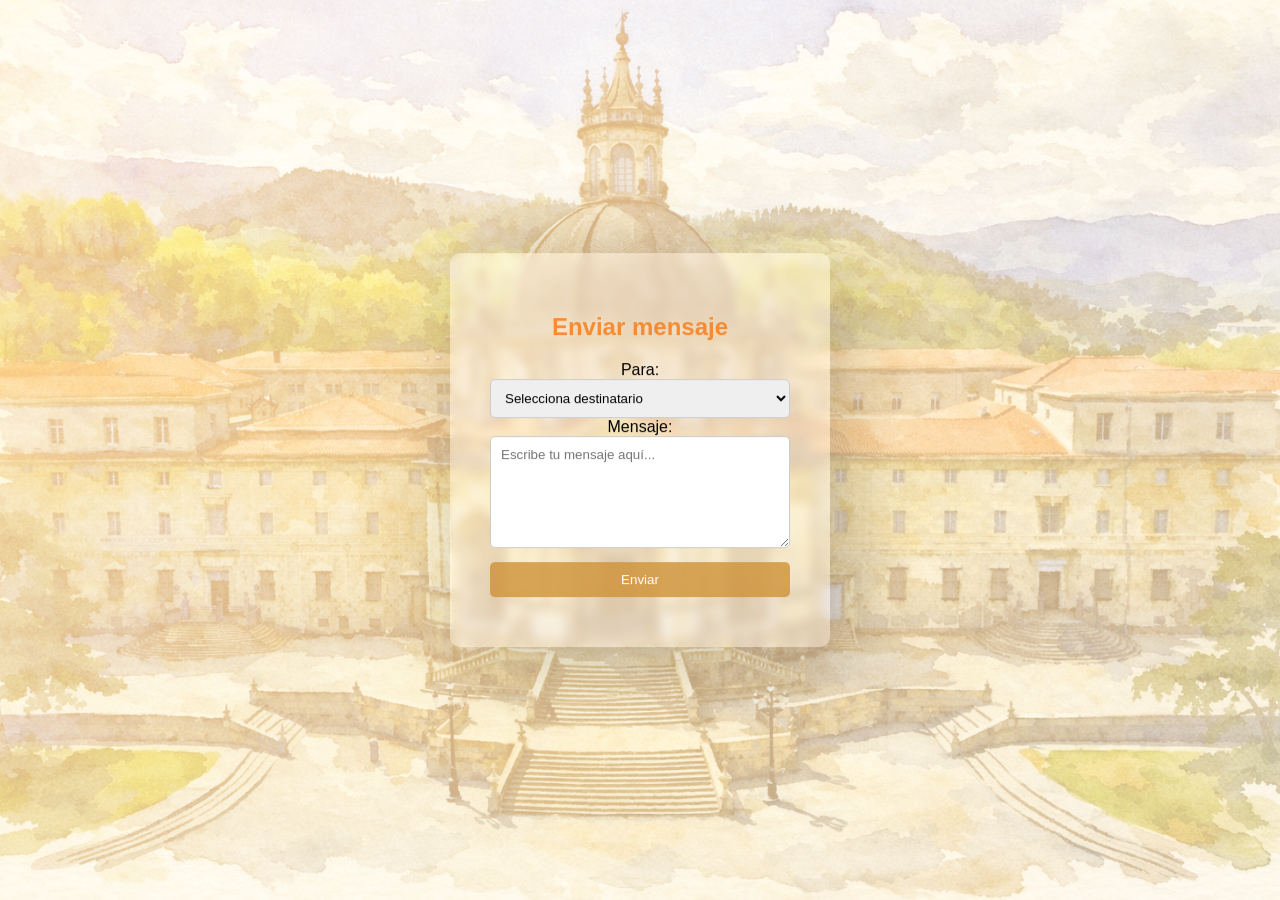
==== agradecer.html @ b1120f46 "Add files via upload" ====
<!DOCTYPE html>
<html class="body" lang="es">
<head>
    <meta charset="UTF-8">
    <meta name="viewport" content="width=device-width, initial-scale=1.0">
    <title>Mensaje</title>
    <link rel="stylesheet" href="estilos.css">
</head>
<body class="body">

    <div class="contenedor-login">
        <form class="caja-login fondo-transparente" action="#">
            <h2 class="titulo-login">Enviar mensaje</h2>

            <!-- Campo Para: con select -->
            <label for="para">Para:</label>
            <select id="para" name="para" style="width: 100%; padding: 10px; border-radius: 5px; border: 1px solid #ccc; box-sizing: border-box; font-family: 'Montserrat', sans-serif;">
                <option value="">Selecciona destinatario</option>
                <option value="persona1">Persona 1</option>
                <option value="persona2">Persona 2</option>
                <option value="persona3">Persona 3</option>
            </select>

            <!-- Textarea -->
            <label for="mensaje">Mensaje:</label>
            <textarea class="textarea" id="mensaje" name="mensaje" rows="6" placeholder="Escribe tu mensaje aquí..." ></textarea>

            <button type="submit">Enviar</button>
        </form>
    </div>

</body>
</html>
---- estilos.css ----
/* =========================
   RESET Y ESTILOS GENERALES
========================= */
.body {
    width: 100%;
    height: 100%;
    margin: 0;
    font-family: 'Montserrat', sans-serif;
    position: relative;

    /* Capas de fondo */
    background-image: 
        linear-gradient(-45deg, #f4e3c5, #fcd69c88, #fcb04c, #fde8c0), /* gradiente más sutil */
        linear-gradient(rgba(255,255,255,0.3), rgba(255,255,255,0.3)),  /* capa difuminada */
        url(./Imagenes/loyola2.png); /* imagen destacada */

    /* Ajustes de capas */
    background-size: 400% 400%, cover, cover;
    background-repeat: no-repeat;
    background-position: center;
    background-blend-mode: screen;

    /* Animación suave del gradiente */
    animation: gradient 15s ease infinite;
}
/* =========================
   HEADER
========================= */

.titulo-superior {
    position: absolute;
    top: 10%;
    left: 50%;
    transform: translateX(-50%);
    
    background-color: rgba(255,255,255,0.3); /* fondo semitransparente */
    backdrop-filter: blur(10px);             /* desenfoque del fondo detrás */
    -webkit-backdrop-filter: blur(10px);    /* Safari */
    padding: 15px 30px;
    border-radius: 15px;
    box-shadow: 0 4px 15px rgba(0,0,0,0.2);
}

.titulo-superior h1 {
    margin: 0;
    font-size: 2rem;
    color: #f7770fcc;
    text-align: center;
    
}

.imagen-al-lado {
    float: right;          /* mantiene la imagen a la derecha */
    height: 50px;
    position: relative;    /* permite mover la imagen sin afectar el texto */
    right: 50px;           /* mueve la imagen hacia la izquierda */
    top: 8px;              /* baja la imagen para alinearla verticalmente */
}
/* =========================
   MAIN - LOGIN
========================= */

.contenedor-login {
    position: relative;
    height: 100%;
}

.caja-login {
    position: absolute;
    top: 50%;
    left: 50%;
    transform: translate(-50%, -50%);
    
    padding: 40px;
    border-radius: 10px;
    box-shadow: 10px 10px 80px rgba(0,0,0,0.2);
    width: 300px;
    text-align: center;

    background-color: rgba(255,255,255,0.3); /* fondo semitransparente */
    backdrop-filter: blur(5px);             /* desenfoque del fondo detrás */
    -webkit-backdrop-filter: blur(5px);    /* Safari */
}

.titulo-login {
    color: #f7770fcc;
}

/* Inputs y botón */

.caja-login input,
.caja-login button {
    width: 100%;
    padding: 10px;
    margin: 10px 0;
    border-radius: 5px;
    box-sizing: border-box;
    font-family: 'Montserrat', sans-serif;
}

.caja-login input {
    border: 1px solid #ccc;
}

.caja-login input:focus,
.caja-login button:focus {
    outline: none;
    border-color: #ffa600;
    box-shadow: 0 0 5px #ffa600;
}

.caja-login button {
    background: #cf9237cc;
    color: white;
    border: none;
    cursor: pointer;
    transition: background 0.3s;
}

.caja-login button:hover {
    background: #b16d35;
}


.textarea{
    width: 100%;
    padding: 10px;
    border-radius: 5px;
    border: 1px solid #ccc; 
    box-sizing: border-box; 
    font-family: 'Montserrat', sans-serif;
}

/* =========================
   HEADER
========================= */

.barra-superior {
    position: fixed;
    top: 0;
    left: 0;
    width: 100%;
    height: 70px;

    background: rgba(255,255,255,0.9);
    box-shadow: 0 2px 10px rgba(0,0,0,0.2);

    z-index: 10;
}

/* Logo */
.logo {
    float: left;
    margin-left: 20px;
    margin-top: 10px;
}

.logo img {
    height: 53px; /* MÁS GRANDE */
}

/* Menú */
.menu {
    float: right;
    margin-right: 40px; /* lo separa del borde */
    margin-top: 22px;
}

.menu a {
    display: inline-block;
    margin-left: 25px;
    text-decoration: none;
    color: #f7770fcc;
    font-weight: bold;
    font-size: 19px;
}

.menu a:hover {
    color: #b16d35;
}

/* Limpiar floats */
.clear {
    clear: both;
}

/* =========================
   CONTENIDO
========================= */

.contenido-principal {
    margin-top: 140px; /* importante */
    text-align: center;
}

/* Caja central */
.caja-info {
    display: inline-block;
    background-color: rgba(255,255,255,0.3); /* transparente ligera */
    backdrop-filter: blur(10px); /* desenfoca lo que está detrás */
    -webkit-backdrop-filter: blur(10px); /* Safari */
    padding: 60px;
    border-radius: 15px;
    width: 500px;
    max-width: 90%;
    box-shadow: 10px 10px 60px rgba(0,0,0,0.2);
}

.caja-info h2 {
    color: #f7770fcc;
}

.caja-info p {
    color: #333;
    line-height: 1.6;
}
/* =========================
   ANIMACIÓN FONDO
========================= */

@keyframes gradient {
    0% { background-position: 0% 50%; }
    50% { background-position: 100% 50%; }
    100% { background-position: 0% 50%; }
}

/* =========================
   FOOTER (preparado)
========================= */

footer {
    /* preparado para contenido futuro */
}
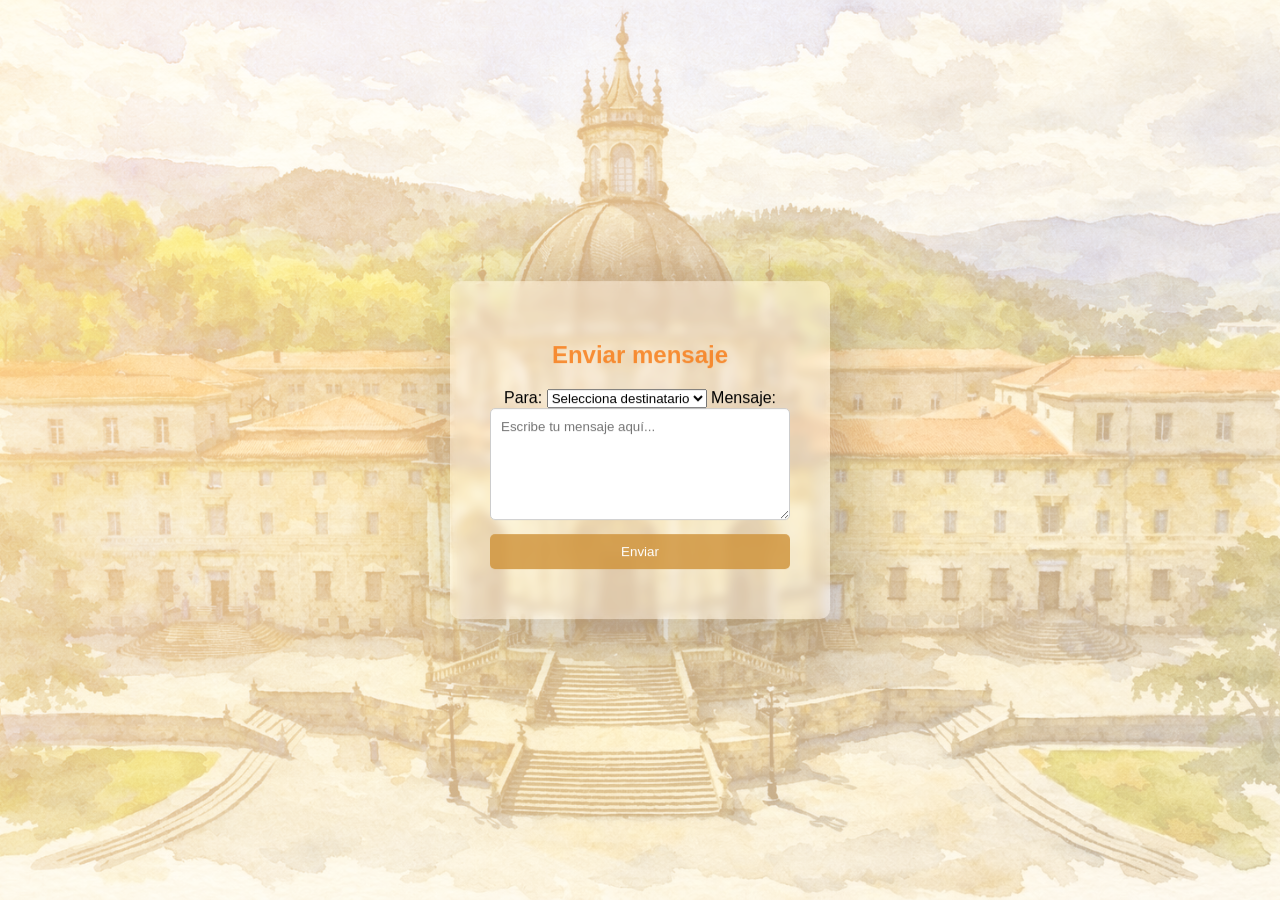
==== commit 103ab379: "Fix HTML formatting in agradecer.html" ====
--- a/agradecer.html
+++ b/agradecer.html
@@ -11,10 +11,8 @@
     <div class="contenedor-login">
         <form class="caja-login fondo-transparente" action="#">
             <h2 class="titulo-login">Enviar mensaje</h2>
-
-            <!-- Campo Para: con select -->
             <label for="para">Para:</label>
-            <select id="para" name="para" style="width: 100%; padding: 10px; border-radius: 5px; border: 1px solid #ccc; box-sizing: border-box; font-family: 'Montserrat', sans-serif;">
+            <select id="para" name="para">
                 <option value="">Selecciona destinatario</option>
                 <option value="persona1">Persona 1</option>
                 <option value="persona2">Persona 2</option>
@@ -30,4 +28,4 @@
     </div>
 
 </body>
-</html>+</html>
